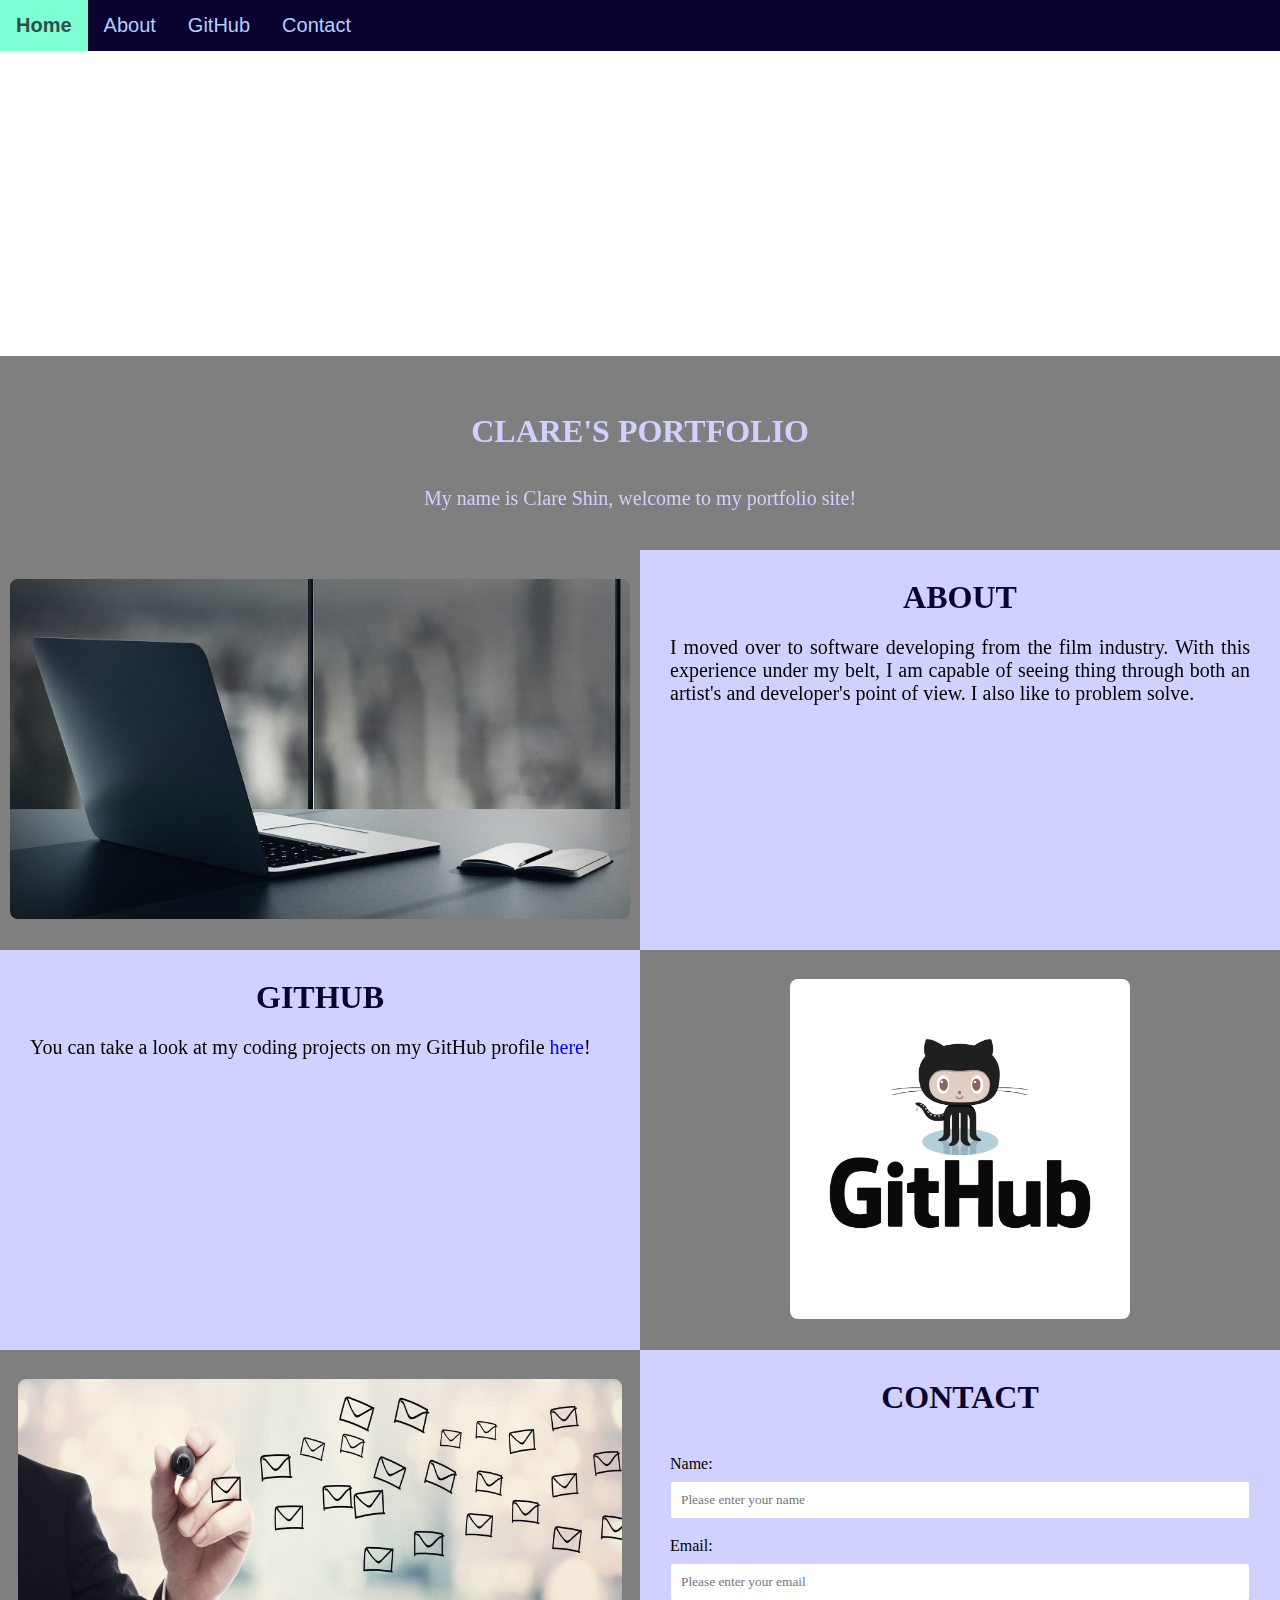
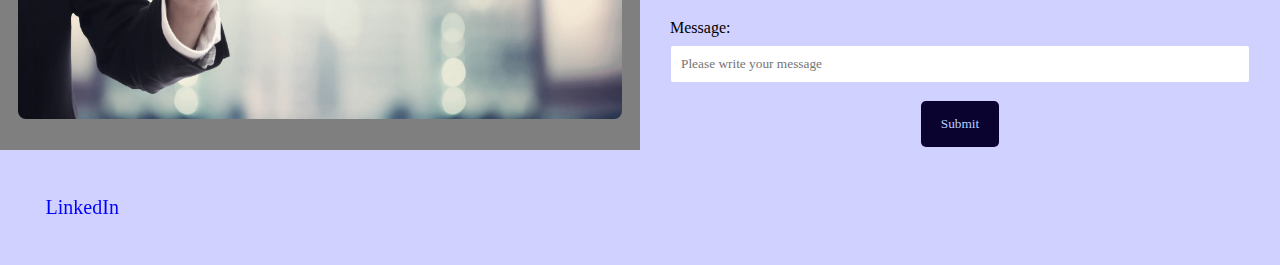
==== Clare_Shin_Website/index.html @ 4f79ec23 "Portfolio Website" ====
<!DOCTYPE html>
<html lang="en">

<!--HEAD-->
    <head>
        <meta charset="utf-8">
        <link rel="stylesheet" type="text/css" href="./CSS/CS_Portfolio.css">
        <title>Clare Shin</title>
    </head>

<!--BODY-->
<body class="Background">

<!--NAVBAR-->
    <div class="Navbar">
        <a class="active" href="#Home">Home</a>
        <a href="#About">About</a>
        <a href="#GitHub">GitHub</a>
        <a href="#Contact">Contact</a>
    </div>

<!--HOME-->
    <br>
    <br>

<!--VIDEO-->
    <div id="Home">
        <video autoplay muted loop id="bg_video">
            <source src="./Media/Video/background_video7.mp4" type="video/mp4">
            <source src="./Media/Video/background_video7.ogg" type="video/ogg">
            Your browser does not support HTML5 video.
        </video>
    </div>

<!--VIDEO TEXT-->
    <div class="Video_Text">
        <h1 class="Main">Clare's Portfolio</h1>
            <p class="center">
                My name is Clare Shin, welcome to my portfolio site!
            </p>
    </div>

<!--ABOUT-->
    <div class="Row" id="About">
        <div class="Column_1">
            <img src="./Media/Images/Development.jpg" alt="Laptop">
        </div>
        <div class="Column_2">
            <h1>About</h1>
                <p>I moved over to software developing from the film industry. With this experience under my belt, I am capable of seeing thing through both an artist's and developer's point of view. I also like to problem solve.</p>
        </div>
    </div>

<!--GITHUB-->
    <div class="Row" id="GitHub">
        <div class="Column_2">
            <h1>GitHub</h1>
                <p>You can take a look at my coding projects on my GitHub profile 
                <a href="https://github.com/haeyin" target="_blank">here</a>!</p>
        </div>
        <div class="Column_1">
            <a href="https://github.com/haeyin" target="_blank"><img src="Media/Images/GitHub.png" alt="GitHub_img"></a>
        </div>
    </div>

<!--CONTACT-->
    <div class="Row" id="Contact">
        <div class="Column_1">
            <img src="./Media/Images/Contact.jpg" alt="Contact_Image">
        </div>
        <div class="Column_2">
            <h1>Contact</h1>
                <form action="" method="get">
                    <label>Name:</label>
                        <input type="text" id="Name" placeholder="Please enter your name">
                    <label>Email:</label>
                        <input type="text" id="Email" name="Email" placeholder="Please enter your email">
                    <label>Message:</label>
                        <input type="text" id="Message" name="Message" placeholder="Please write your message">
                        <input type="submit" value="Submit">
                </form>
        </div>
    </div>

<!--FOOTER-->
    <footer>
        <p>
            <a href="https://www.linkedin.com/in/clareshin/" target="_blank">LinkedIn</a>
        </p>
    </footer>
</body>


</html>
---- Clare_Shin_Website/CSS/CS_Portfolio.css ----
body {
    margin: 0%;
}

.Navbar {
    overflow: hidden;
    background-color: rgb(10, 3, 48);
    position: fixed;
    top: 0;
    width: 100%;
    z-index: 1;
}

.Navbar a {
    float: left;
    display: block;
    color: #b5cfff;
    padding: 14px 16px;
    text-decoration: none;
    font-family: fantasy, Avante Garde, Helvetica, 'Courier New', Courier, monospace;
    font-size: 20px;
    text-align: center;
}

.Navbar a:hover {
    background-color: aquamarine;
    color: darkslategrey;
    font-weight: bolder;
}

.Navbar a.active {
    background-color: ;
}

.Main {
    color: rgb(209, 209, 255);
}

#bg_video {
    position: fixed;
    right: 0;
    bottom: 0;
    min-width: 100%;
    z-index: -1;
}

.Video_Text {
    background: rgba(0,0,0,0.5);
    color: rgb(209, 209, 255);
    width: 100%;
    padding: 20px;
    margin-top: 25%;
}

* {
    box-sizing: border-box;
}

.Column_1 {
    float: left;
    width: 50%;
    padding: 10px;
    padding-top: ;
    height: 400px;
    background-color: rgba(0,0,0,0.5);
    overflow: hidden;
}

.Column_2 {
    float: left;
    width: 50%;
    padding: 10px;
    padding-top: ;
    height: 400px;
    background-color: rgb(209, 209, 255);
    overflow: ;
}

.Row:after {
    content: "";
    display: table;
    clear: both;
}

h1 {
    text-transform: uppercase;
    font-family: fantasy, Optima;
    text-align: center;
    margin-top: 3%;
    margin-bottom: 3%;
    color: rgb(10, 3, 48);
}

p {
    font-family: ;
    text-align: justify;
    letter-spacing: ;
    font-size: 20px;
    padding-left: 20px;
    padding-right: 20px;
}

.center {
    font-family: ;
    text-align: center;
    letter-spacing: ;
    font-size: 20px;
    padding-left: 20px;
    padding-right: 20px;
}

a {
    color: blue;
    text-decoration: none;
}

q {}

img {
    filter: grayscale(50%);
    border-radius: 8px;
    max-width: 100%;
    height: 340px;
    margin-top: 3%;
    margin-left: auto;
    margin-right: auto;
    display: block;
}

input[type=text] {
    width: 100%;
    padding: 10px; /*MAYBE CHANGE THIS*/
    border: 1px solid rgb(209, 209, 255);
    border-radius: 3px; /*MAYBE CHANGE THIS*/
    box-sizing: border-box;
    margin-top: 8px; /*MAYBE CHANGE THIS*/
    margin-bottom: 18px; /*MAYBE CHANGE THIS*/
    resize: vertical;
    font-family: Perpetua, Rockwell Exta Bold;
}

input[type=submit] {
    color: #b5cfff;
    background-color:  rgb(10, 3, 48);
    font-weight: ;
    padding: 15px 20px;
    border: none;
    border-radius: 5px;
    cursor: pointer;
    display: block;
    margin-left: auto;
    margin-right: auto;
    font-family: Perpetua, Rockwell Extra;
}

input[type=submit]:hover {
    background-color: ;
    color: ;
    transform: scale(1.25);
    transition: transform 1s;
}

form {
    border-radius: 5px;
    padding: 20px;
    background-color: rgb(209, 209, 255);
    font-family: fantasy, Optima;
}

p:hover {
    transform: scale(1.01);
    transition: 1s;
}

h1:hover {
    font-weight: bold;
}

img:hover {
    filter: grayscale(0%);
    transition: transform 1s;
    transform: scale(1.1);
}

footer {
    padding: 2%;
    background-color: rgb(209, 209, 255);
}
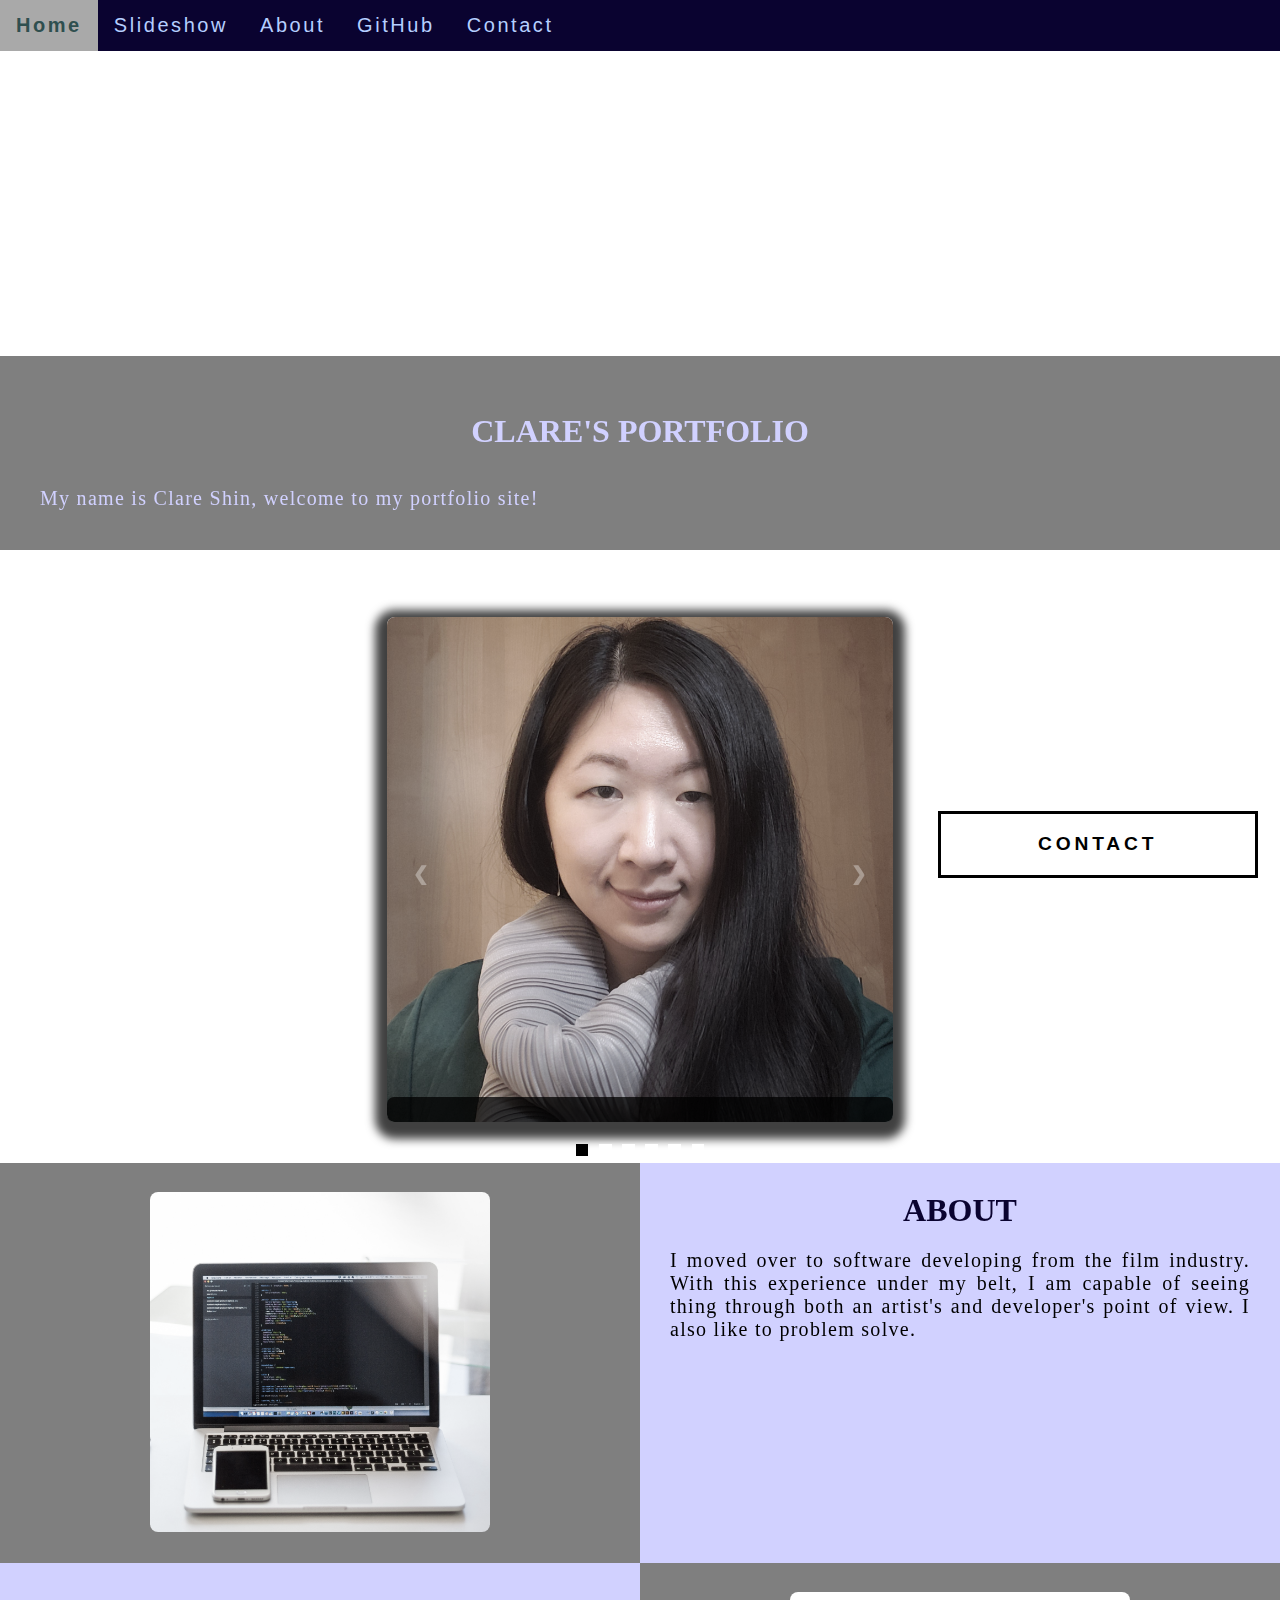
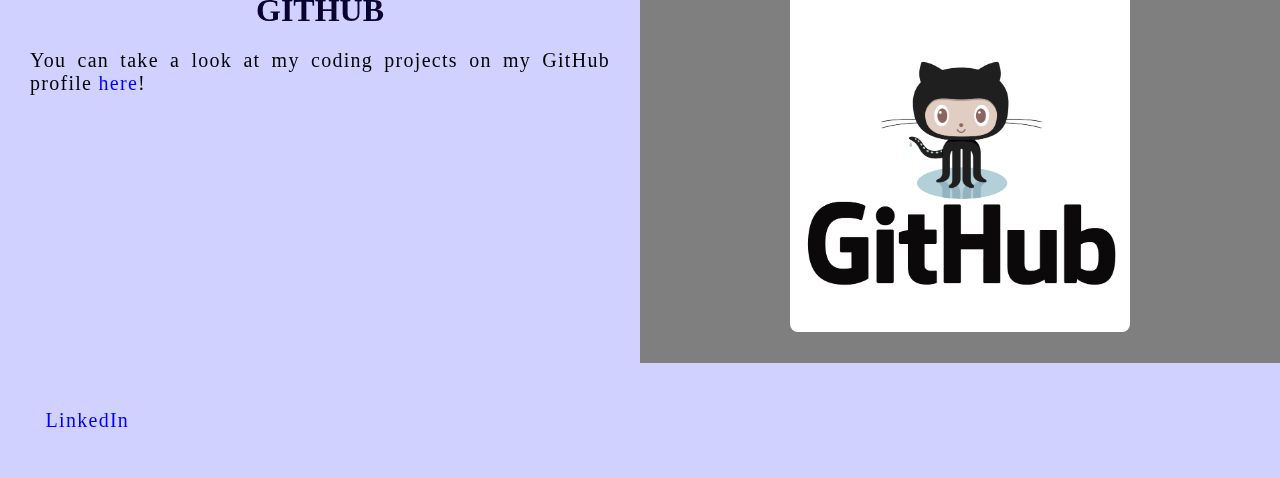
==== commit 2f3dfaa3: "Shifts" ====
--- a/Clare_Shin_Website/index.html
+++ b/Clare_Shin_Website/index.html
@@ -3,28 +3,39 @@
 
 <!--HEAD-->
     <head>
+        <title>Clare Shin</title>
         <meta charset="utf-8">
+        <meta name="viewpoint" content="width=device-width, initial-scale=1">
         <link rel="stylesheet" type="text/css" href="./CSS/CS_Portfolio.css">
-        <title>Clare Shin</title>
+        <script src="https://ajax.googleapis.com/ajax/libs/jquery/3.4.0/jquery.min.js"></script>
     </head>
 
 <!--BODY-->
 <body class="Background">
+    <script>
+        document.body.className +- ' fade-out';
+            $(function() {
+                $('body').removeClass('fade-out');
+            });
+    </script>
 
 <!--NAVBAR-->
     <div class="Navbar">
         <a class="active" href="#Home">Home</a>
+        <a href="#Slideshow">Slideshow</a>
         <a href="#About">About</a>
         <a href="#GitHub">GitHub</a>
-        <a href="#Contact">Contact</a>
+        <a onclick="openForm()">Contact</a>
     </div>
 
+    <div class="cancel" onclick="closeForm()"></div>
+
 <!--HOME-->
-    <br>
-    <br>
+    <div id="Home">
+        <br>
+        <br>
 
-<!--VIDEO-->
-    <div id="Home">
+<!--VIDEO-->    
         <video autoplay muted loop id="bg_video">
             <source src="./Media/Video/background_video7.mp4" type="video/mp4">
             <source src="./Media/Video/background_video7.ogg" type="video/ogg">
@@ -36,9 +47,98 @@
     <div class="Video_Text">
         <h1 class="Main">Clare's Portfolio</h1>
             <p class="center">
-                My name is Clare Shin, welcome to my portfolio site!
+                My name is Clare Shin, welcome to my portfolio site! 
             </p>
     </div>
+
+<!--SLIDESHOW-->
+    <div id="Slideshow">
+        <div id="Slideshow_Background">
+            <div id="Slideshow_Container">
+
+                <div class="Slides fade">
+                    <div class="Slide_Number">1 / 6</div>
+                    <img class="SlideshowImages" src="./Media/Images/profile2squared.jpg">
+                    <div class="text"></div>
+                </div>
+
+                <div class="Slides fade">
+                    <div class="Slide_Number">2 / 6</div>
+                    <img class="SlideshowImages" src="./Media/Images/HTML_CSS_and_JavaScript.jpeg">
+                    <div class="text">I am trained in HTML, CSS, JavaScript</div>
+                </div>
+
+                <div class="Slides fade">
+                    <div class="Slide_Number">3 / 6</div>
+                    <img class="SlideshowImages" src="./Media/Images/Python.png">
+                    <div class="text">and yet to train in: Python</div>
+                </div>
+
+                <div class="Slides fade">
+                    <div class="Slide_Number">4 / 6</div>
+                    <img class="SlideshowImages" src="./Media/Images/C_Sharp_and_Dot_NET.png">
+                    <div class="text">C#, .NET Framework, ASP.NET, MVC,</div>
+                </div>
+
+                <div class="Slides fade">
+                    <div class="Slide_Number">5 / 6</div>
+                    <img class="SlideshowImages" src="./Media/Images/SQL_and_Database.jpg">
+                    <div class="text">back-end development, databases, and SQL.</div>
+                </div>
+
+                <div class="Slides fade">
+                    <div class="Slide_Number">6 / 6</div>
+                    <img class="SlideshowImages" src="" >
+                    <div class="text">
+                        <a onclick="openForm()" href="#Contact" style="color: white;">Contact me!</a>
+                    </div>
+                </div>
+
+                <a class="Previous" onclick="plusSlides(-1)">&#10094;</a>
+                <a class="Next" onclick="plusSlides(1)">&#10095;</a>
+
+            </div>
+
+            <br>
+
+            <div style="text-align: center">
+                
+                <span class="dot" onclick="currentSlide(1)"></span>
+                <span class="dot" onclick="currentSlide(2)"></span>
+                <span class="dot" onclick="currentSlide(3)"></span>
+                <span class="dot" onclick="currentSlide(4)"></span>
+                <span class="dot" onclick="currentSlide(5)"></span>
+                <span class="dot" onclick="currentSlide(6)"></span>
+
+            </div>
+        </div>
+    </div>
+
+    <script>
+        var slideIndex = 1;
+            showSlides(slideIndex);
+        function plusSlides(n) {
+            showSlides(slideIndex += n);
+        }
+        function currentSlide(n) {
+            showSlides(slideIndex = n);
+        }
+        function showSlides(n) {
+            var i;
+            var slides = document.getElementsByClassName("Slides");
+            var dots = document.getElementsByClassName("dot");
+                if (n > slides.length) {slideIndex = 1}
+                if (n < 1) {slideIndex = slides.length}
+                    for (i=0; i<slides.length; i++) {
+                        slides[i].style.display = "none";
+                    }
+                    for (i=0; i<dots.length; i++) {
+                        dots[i].className = dots[i].className.replace(" active","");
+                    }
+            slides[slideIndex-1].style.display = "block";
+            dots[slideIndex-1].className += " active";
+        }
+    </script>
 
 <!--ABOUT-->
     <div class="Row" id="About">
@@ -64,23 +164,27 @@
     </div>
 
 <!--CONTACT-->
-    <div class="Row" id="Contact">
-        <div class="Column_1">
-            <img src="./Media/Images/Contact.jpg" alt="Contact_Image">
-        </div>
-        <div class="Column_2">
-            <h1>Contact</h1>
-                <form action="" method="get">
-                    <label>Name:</label>
-                        <input type="text" id="Name" placeholder="Please enter your name">
-                    <label>Email:</label>
-                        <input type="text" id="Email" name="Email" placeholder="Please enter your email">
-                    <label>Message:</label>
-                        <input type="text" id="Message" name="Message" placeholder="Please write your message">
-                        <input type="submit" value="Submit">
-                </form>
+    <div id="Contact">
+        <button onclick="openForm()" class="Pop_Up_Button">CONTACT</button>
+        <div class="form-popup" id="myForm">
+            <form action="https://formspree.io/xgeadenn" method="POST" class="form-container">
+                <h1>Contact</h1>
+                    <label for="name"><strong>Name</strong></label>
+                        <input type="text" placeholder="Your Name Here" name="name" required>
+                    <label for="phone"><strong>Phone</strong></label>
+                        <input type="text" placeholder="Your Phone Number Here" name="phone" required>
+                    <label for="email"><strong>Email</strong></label>
+                        <input type="text" placeholder="Your Email Here" name="email" required>
+                    <label for="message"><strong>Message</strong></label>
+                        <input type="text" placeholder="Type your Message" name="message">
+                    
+        <button type="submit" class="btn">SUBMIT</button>
+        <button type="button" class="cancel" onclick="closeForm()">CLOSE</button>
+            </form>
         </div>
     </div>
+    
+    <script src="./JS/CS_Portfolio.js"></script>
 
 <!--FOOTER-->
     <footer>
--- a/Clare_Shin_Website/CSS/CS_Portfolio.css
+++ b/Clare_Shin_Website/CSS/CS_Portfolio.css
@@ -1,5 +1,18 @@
+html {
+    scroll-behavior: smooth;
+}
+
 body {
     margin: 0%;
+    opacity: 1;
+    transition: 3s opacity;
+    /*letter-spacing: .2vw;
+    font-size: 1.5vw;*/
+}
+
+body.fade-out {
+    opacity: .1;
+    transition: none;
 }
 
 .Navbar {
@@ -9,6 +22,8 @@
     top: 0;
     width: 100%;
     z-index: 1;
+    -webkit-animation: moveNav 5s;
+    animation: moveNav 5s;
 }
 
 .Navbar a {
@@ -16,21 +31,46 @@
     display: block;
     color: #b5cfff;
     padding: 14px 16px;
+    /*padding: .75vw 1vw;*/
     text-decoration: none;
     font-family: fantasy, Avante Garde, Helvetica, 'Courier New', Courier, monospace;
     font-size: 20px;
     text-align: center;
-}
+    letter-spacing: .2vw;
+    -webkit-animation: movnavText 5.75s;
+    animation: movenavText 5.75s;
+}
+
+@keyframes movNav {
+    from {left: -100vw;}
+    to {left: 0vw;}
+}
+
+@keyframes movnavText {
+    from {top: -100vw;}
+    to {top: 0vw;}
+}
+
+@keyframes movevideoText {
+    from {top: -100vw;}
+    to {top: 0vw;}
+}
+
 
 .Navbar a:hover {
     background-color: aquamarine;
     color: darkslategrey;
     font-weight: bolder;
+    cursor: pointer;
+    -webkit-transition-duration: 1s;
+    transition-duration: 1s;
 }
 
 .Navbar a.active {
-    background-color: ;
-}
+    background-color: darkgray;
+}
+
+/*@keyframes zoominout*/
 
 .Main {
     color: rgb(209, 209, 255);
@@ -50,6 +90,118 @@
     width: 100%;
     padding: 20px;
     margin-top: 25%;
+    position: relative;
+    -webkit-animation: moveNav 4s;
+    animation: movevideoText 4s;
+    /*animation: zoominout*/
+}
+
+#Slideshow_Background {
+    background: rgba(255,255,255,.35);
+}
+
+.Slides {
+    display: none;
+}
+
+@-webkit-keyframes fade {
+    from {opacity: .4;}
+    to {opacity: 1;}
+}
+
+@keyframes fade {
+    from {opacity: .4;}
+    to {opacity: 1;}
+}
+
+#Slideshow_Container {
+    width: 39.5vw;
+    height: auto;
+    padding-top: 4%;
+    position: relative;
+    margin: auto;
+}
+
+.SlideshowImages {
+    vertical-align: middle;
+    width: auto;
+    height: auto;
+    box-shadow: 0px 5px 10px 12px rgba(0,0,0,0.75);
+}
+
+.Previous, .Next {
+    cursor: pointer;
+    position: absolute;
+    top: 50%;
+    width: auto;
+    padding: 2vw;
+    margin-top: -0vw;
+    color: rgba(255,255,255,.35);
+    font-weight: bolder;
+    font-size: 1.5vw;
+    border-radius: 0 3px 3px 0;
+    user-select: none;
+    transition: .6s ease;
+}
+
+.Next {
+    right: 0;
+    border-radius: 3px 0 0 3px;
+}
+
+.Previous:hover, .Next:hover {
+    background-color: rgb(9, 30, 94);
+    color: white;
+}
+
+.text {
+    color: white;
+    padding: 1vw;
+    position: absolute;
+    bottom: 0;
+    width: 100%;
+    text-align: center;
+    font-family: fantasy, Avante Garde, Arial, Helvetica, sans-serif;
+    letter-spacing: .1vw;
+    font-size: 1.5vw;
+    background-color: rgba(0,0,0,0.75);
+    font-weight: bold;
+    border-radius: 7px 7px 7px 7px;
+}
+
+.Slide_Number {
+    color: white;
+    position: absolute;
+    top: 0;
+    font-family: fantasy, Avante Garde, Arial, Helvetica, sans-serif;
+    font-size: 1.5vw;
+    font-weight: bolder;
+    letter-spacing: .1vw;
+    display: none;
+}
+
+.dot {
+    cursor: pointer;
+    height: 1vw;
+    width: 1vw;
+    margin: .25vw;
+    background-color: white;
+    border: 50%;
+    display: inline-block;
+    transition: background-color .6s ease;
+    position: relative;
+    z-index: 1;
+}
+
+.active, .dot:hover {
+    background-color: black;
+}
+
+.fade {
+    -webkit-animation-name: fade;
+    -webkit-animation-duration: 1.5s;
+    animation-name: fade;
+    animation-duration: 1.5s;
 }
 
 * {
@@ -60,7 +212,6 @@
     float: left;
     width: 50%;
     padding: 10px;
-    padding-top: ;
     height: 400px;
     background-color: rgba(0,0,0,0.5);
     overflow: hidden;
@@ -70,10 +221,8 @@
     float: left;
     width: 50%;
     padding: 10px;
-    padding-top: ;
     height: 400px;
     background-color: rgb(209, 209, 255);
-    overflow: ;
 }
 
 .Row:after {
@@ -92,18 +241,18 @@
 }
 
 p {
-    font-family: ;
+    font-family: Optima, Perpetua;
     text-align: justify;
-    letter-spacing: ;
+    letter-spacing: .1vw;
     font-size: 20px;
     padding-left: 20px;
     padding-right: 20px;
 }
 
-.center {
-    font-family: ;
+/*.*/center {
+    font-family: Optima, Perpetua;
     text-align: center;
-    letter-spacing: ;
+    letter-spacing: .1vw;
     font-size: 20px;
     padding-left: 20px;
     padding-right: 20px;
@@ -114,8 +263,11 @@
     text-decoration: none;
 }
 
-q {}
-
+/*q {
+    font-style: italic;
+    font-weight: bold;
+}
+*/
 img {
     filter: grayscale(50%);
     border-radius: 8px;
@@ -127,19 +279,112 @@
     display: block;
 }
 
-input[type=text] {
+center:hover {
+    transition: transform 2s;
+    transform: scale(1.1);
+}
+
+/*p:hover {
+    color: blue;
+    transition: transform 1s;
+    transform: scale(1.05);
+}
+*/
+
+@keyframes movePopup {
+    from {right: -40vw;}
+    to {bottom: 1.75vw;}
+}
+
+.Pop_Up_Button {
+    bottom: 1.75vw;
+    right: 1.75vw;
+    width: 25vw;
+    background-color: white;
+    color: black;
+    border: solid;
+    cursor: pointer;
+    position: fixed;
+    -webkit-animation: movePopup 5s;
+    animation: movePopup 5s;
+}
+
+.form-popup {
+    border: 3px solid seashell;
+    z-index: 8;
+    display: none;
+    position: fixed;
+    bottom: 6px;
+    right: 6px;
+}
+
+.form-container {
+    max-width: 49vw;
+    padding: 9px;
+    background-color: white;
+}
+
+
+.form-container input[type=text], .form-container input[type=password] {
     width: 100%;
-    padding: 10px; /*MAYBE CHANGE THIS*/
-    border: 1px solid rgb(209, 209, 255);
+    padding: 1vw; /*MAYBE CHANGE THIS*/
+    /*border: 1px solid rgb(209, 209, 255);
     border-radius: 3px; /*MAYBE CHANGE THIS*/
-    box-sizing: border-box;
+/*    box-sizing: border-box;
     margin-top: 8px; /*MAYBE CHANGE THIS*/
-    margin-bottom: 18px; /*MAYBE CHANGE THIS*/
-    resize: vertical;
+/*    margin-bottom: 18px; /*MAYBE CHANGE THIS*/
+/*    resize: vertical;*/
+    margin: .6vw 0 .6vw 0;
+    border: none;
+    background: gainsboro;
+    font-size: 1vw;
     font-family: Perpetua, Rockwell Exta Bold;
 }
 
-input[type=submit] {
+.form-container .btn {
+    background-color: white;
+    color: black;
+    border-color: black;
+    margin-bottom: 1vh;
+}
+
+.form-container .cancel {
+    background-color: red;
+    color: white;
+    border-color: gray;
+}
+
+button {
+    font-family: 'Trebuchet MS', 'Lucida Sans Unicode', 'Lucida Grande', 'Lucida Sans', Arial, sans-serif;
+    letter-spacing: .3vw;
+    font-size: 1.5vw;
+    font-weight: bolder;
+    padding: 1.5vw 1.5vw;
+    border-style: solid;
+    cursor: pointer;
+    width: 100%;
+    height: auto;
+}
+
+button:hover, .form-container .btn:hover {
+    color: white;
+    background-color: black;
+    -webkit-transition-duration: 1s;
+    transition-duration: 1s;
+    border-style: solid;
+    border-color: silver;
+}
+
+.form-container .cancel:hover {
+    color: white;
+    background-color: darkred;
+    -webkit-transition-duration: 1s;
+    transition-duration: 1s;
+    border-style: solid;
+    border-color: black;
+}
+
+/*input[type=submit] {
     color: #b5cfff;
     background-color:  rgb(10, 3, 48);
     font-weight: ;
@@ -181,7 +426,7 @@
     transition: transform 1s;
     transform: scale(1.1);
 }
-
+*/
 footer {
     padding: 2%;
     background-color: rgb(209, 209, 255);
